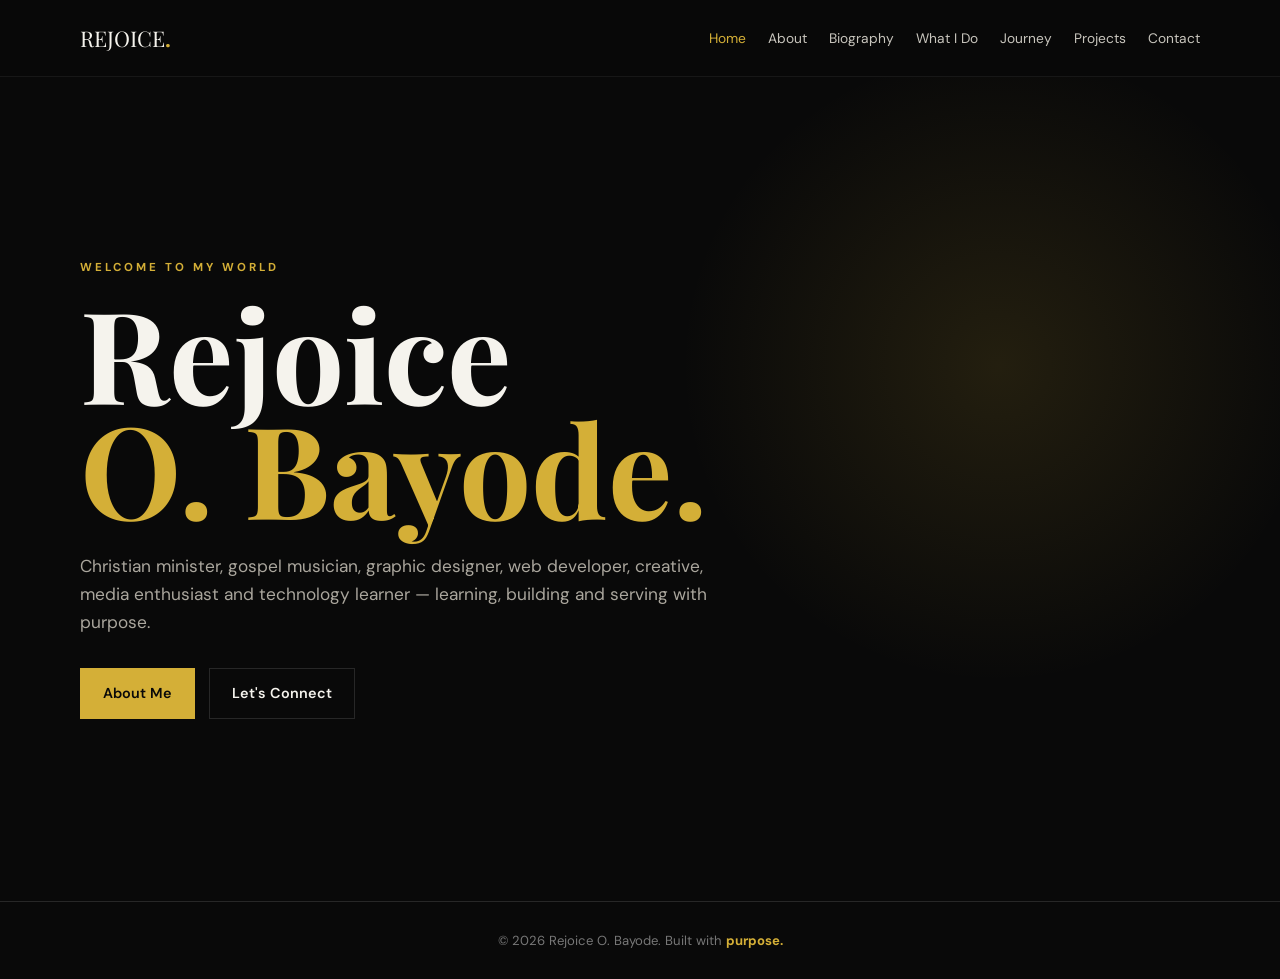
==== index.html @ e8a0b681 "Make homepage navigation use separate pages" ====
<!DOCTYPE html>
<html lang="en"><head><meta charset="UTF-8"><meta name="viewport" content="width=device-width,initial-scale=1.0"><meta name="description" content="Official personal website of Rejoice O. Bayode."><title>Rejoice O. Bayode | Home</title><link rel="preconnect" href="https://fonts.googleapis.com"><link rel="preconnect" href="https://fonts.gstatic.com" crossorigin><link href="https://fonts.googleapis.com/css2?family=DM+Sans:wght@400;500;600;700&family=Playfair+Display:wght@600;700&display=swap" rel="stylesheet"><link rel="stylesheet" href="style.css"></head><body>
<header><div class="wrap"><nav><a class="logo" href="index.html">REJOICE<b>.</b></a><ul class="links"><li><a class="active" href="index.html">Home</a></li><li><a href="about.html">About</a></li><li><a href="biography.html">Biography</a></li><li><a href="work.html">What I Do</a></li><li><a href="journey.html">Journey</a></li><li><a href="projects.html">Projects</a></li><li><a href="contact.html">Contact</a></li></ul></nav></div></header>
<main><section class="hero"><div class="wrap"><div class="eyebrow">Welcome to my world</div><h1>Rejoice<br><span>O. Bayode.</span></h1><p>Christian minister, gospel musician, graphic designer, web developer, creative, media enthusiast and technology learner — learning, building and serving with purpose.</p><div class="actions"><a class="btn primary" href="about.html">About Me</a><a class="btn" href="contact.html">Let's Connect</a></div></div></section></main><footer>© 2026 Rejoice O. Bayode. Built with <b>purpose.</b></footer></body></html>
---- style.css ----
:root{--bg:#090909;--surface:#111;--text:#f5f3ed;--muted:#aaa69d;--gold:#d4af37;--line:#272727}*{box-sizing:border-box;margin:0;padding:0}html{scroll-behavior:smooth}body{font-family:'DM Sans',sans-serif;background:var(--bg);color:var(--text);line-height:1.6}a{text-decoration:none;color:inherit}.wrap{width:min(1120px,90%);margin:auto}header{position:sticky;top:0;z-index:20;background:rgba(9,9,9,.92);backdrop-filter:blur(14px);border-bottom:1px solid rgba(255,255,255,.06)}nav{min-height:76px;display:flex;align-items:center;justify-content:space-between;gap:20px}.logo{font-family:'Playfair Display',serif;font-size:1.35rem}.logo b{color:var(--gold)}.links{display:flex;gap:22px;list-style:none;flex-wrap:wrap;justify-content:flex-end}.links a{color:#c8c5bd;font-size:.86rem}.links a:hover,.links .active{color:var(--gold)}section{padding:95px 0}.hero{min-height:calc(100vh - 76px);display:flex;align-items:center;background:radial-gradient(circle at 78% 35%,rgba(212,175,55,.13),transparent 28%)}.eyebrow,.label{color:var(--gold);text-transform:uppercase;letter-spacing:3px;font-size:.72rem;font-weight:700}.hero h1{font-family:'Playfair Display',serif;font-size:clamp(4rem,10vw,8.2rem);line-height:.9;max-width:850px;margin:18px 0 28px}.hero h1 span{color:var(--gold)}.hero p{max-width:650px;color:var(--muted);font-size:1.08rem;margin-bottom:32px}.actions{display:flex;gap:14px;flex-wrap:wrap}.btn{padding:13px 22px;border:1px solid var(--line);display:inline-block;font-weight:600;font-size:.9rem}.primary{background:var(--gold);color:#090909;border-color:var(--gold)}.btn:hover{transform:translateY(-2px)}.page-hero{padding:100px 0 70px;background:radial-gradient(circle at 80% 30%,rgba(212,175,55,.12),transparent 30%)}.page-hero h1,.title{font-family:'Playfair Display',serif;font-size:clamp(2.8rem,6vw,5rem);line-height:1.05;margin-top:10px}.intro{max-width:650px;color:var(--muted);margin-top:18px}.about,.bio{display:grid;grid-template-columns:1fr 1.2fr;gap:70px}.about-copy,.bio-text{color:#b7b3aa;font-size:1.04rem}.about-copy p,.bio-text p{margin-bottom:18px}.signature,.quote{font-family:'Playfair Display',serif;font-size:1.5rem;color:var(--gold);margin-top:30px}.quote{border-left:2px solid var(--gold);padding-left:20px}.bio-card{border:1px solid var(--line);background:var(--surface);padding:32px}.bio-card h3{font-family:'Playfair Display',serif;font-size:1.6rem;margin-bottom:18px}.facts{display:grid;gap:12px}.fact{border-top:1px solid var(--line);padding-top:12px;display:flex;justify-content:space-between;gap:15px;font-size:.9rem}.fact span:first-child{color:var(--gold)}.grid{display:grid;grid-template-columns:repeat(3,1fr);gap:16px}.card{background:var(--surface);border:1px solid var(--line);padding:28px;min-height:230px;transition:.3s}.card:hover,.project:hover{border-color:var(--gold);transform:translateY(-5px)}.num{color:var(--gold);font-size:.75rem}.card h3{font-family:'Playfair Display',serif;font-size:1.35rem;margin:52px 0 10px}.card p,.project p{color:var(--muted);font-size:.9rem}.design-strip{margin-top:22px;padding:24px 28px;border:1px solid var(--line);background:#151515;display:flex;align-items:center;justify-content:space-between;gap:20px}.design-strip strong{font-family:'Playfair Display',serif;font-size:1.25rem}.design-strip span{color:var(--muted);font-size:.9rem}.projects{display:grid;grid-template-columns:repeat(2,1fr);gap:18px}.project{min-height:280px;padding:30px;background:linear-gradient(145deg,#171717,#0e0e0e);border:1px solid var(--line);display:flex;flex-direction:column;justify-content:end;transition:.3s}.project small{color:var(--gold);text-transform:uppercase;letter-spacing:2px}.project h3{font-family:'Playfair Display',serif;font-size:2rem;margin-top:8px}.journey{display:grid;grid-template-columns:repeat(3,1fr);gap:16px}.step{border-left:2px solid var(--gold);padding:4px 0 4px 22px}.step small{color:var(--gold);letter-spacing:2px;text-transform:uppercase}.step h3{font-family:'Playfair Display',serif;margin:8px 0}.step p{color:var(--muted);font-size:.9rem}.contact{text-align:center;background:var(--surface)}.contact p{max-width:600px;margin:15px auto 30px;color:var(--muted)}footer{border-top:1px solid var(--line);padding:28px 0;text-align:center;color:#777;font-size:.82rem}footer b{color:var(--gold)}@media(max-width:850px){.links{gap:14px}.about,.bio{grid-template-columns:1fr;gap:35px}.grid,.journey{grid-template-columns:1fr 1fr}.section-head{display:block}}@media(max-width:600px){nav{align-items:flex-start;flex-direction:column;padding:18px 0}.links{justify-content:flex-start}.hero h1{font-size:3.7rem}.grid,.projects,.journey{grid-template-columns:1fr}.design-strip{display:block}.design-strip span{display:block;margin-top:8px}.fact{display:block}.fact span{display:block}}
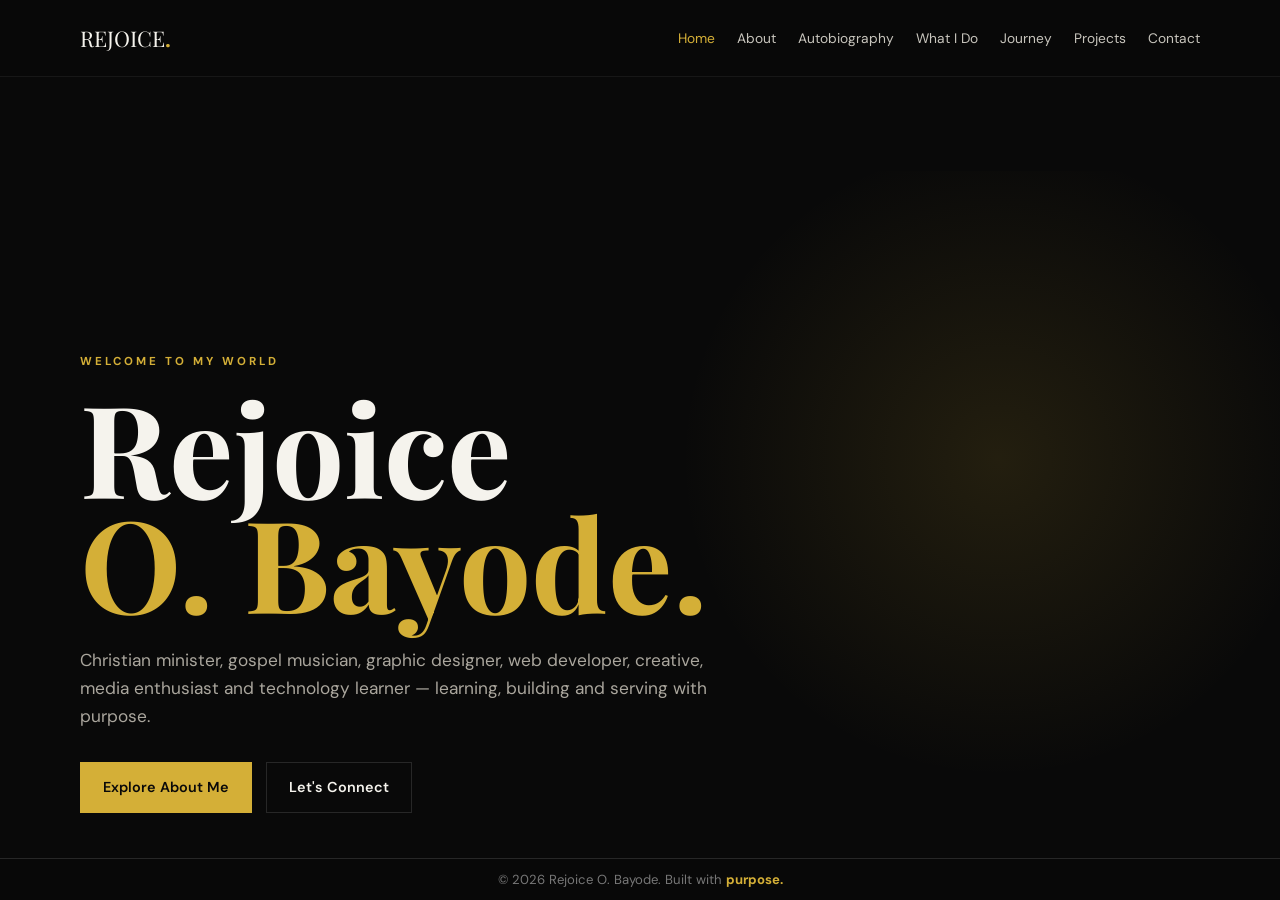
==== commit aeee4f27: "Create tabbed single-page navigation with one visible section at a time" ====
--- a/index.html
+++ b/index.html
@@ -1,4 +1,29 @@
 <!DOCTYPE html>
-<html lang="en"><head><meta charset="UTF-8"><meta name="viewport" content="width=device-width,initial-scale=1.0"><meta name="description" content="Official personal website of Rejoice O. Bayode."><title>Rejoice O. Bayode | Home</title><link rel="preconnect" href="https://fonts.googleapis.com"><link rel="preconnect" href="https://fonts.gstatic.com" crossorigin><link href="https://fonts.googleapis.com/css2?family=DM+Sans:wght@400;500;600;700&family=Playfair+Display:wght@600;700&display=swap" rel="stylesheet"><link rel="stylesheet" href="style.css"></head><body>
-<header><div class="wrap"><nav><a class="logo" href="index.html">REJOICE<b>.</b></a><ul class="links"><li><a class="active" href="index.html">Home</a></li><li><a href="about.html">About</a></li><li><a href="biography.html">Biography</a></li><li><a href="work.html">What I Do</a></li><li><a href="journey.html">Journey</a></li><li><a href="projects.html">Projects</a></li><li><a href="contact.html">Contact</a></li></ul></nav></div></header>
-<main><section class="hero"><div class="wrap"><div class="eyebrow">Welcome to my world</div><h1>Rejoice<br><span>O. Bayode.</span></h1><p>Christian minister, gospel musician, graphic designer, web developer, creative, media enthusiast and technology learner — learning, building and serving with purpose.</p><div class="actions"><a class="btn primary" href="about.html">About Me</a><a class="btn" href="contact.html">Let's Connect</a></div></div></section></main><footer>© 2026 Rejoice O. Bayode. Built with <b>purpose.</b></footer></body></html>+<html lang="en">
+<head>
+<meta charset="UTF-8"><meta name="viewport" content="width=device-width,initial-scale=1.0"><meta name="description" content="Official personal website of Rejoice O. Bayode."><title>Rejoice O. Bayode | Official Website</title>
+<link rel="preconnect" href="https://fonts.googleapis.com"><link rel="preconnect" href="https://fonts.gstatic.com" crossorigin><link href="https://fonts.googleapis.com/css2?family=DM+Sans:wght@400;500;600;700&family=Playfair+Display:wght@600;700&display=swap" rel="stylesheet"><link rel="stylesheet" href="style.css">
+<style>
+html,body{height:100%;overflow:hidden}header{position:fixed!important;top:0;left:0;right:0;z-index:20}main{height:100vh;padding-top:76px;overflow:hidden}.panel{height:100%;overflow-y:auto;display:none}.panel.active{display:block}.panel>section{min-height:calc(100vh - 76px);display:flex;align-items:center}.links a{cursor:pointer}.mobile-note{display:none}
+@media(max-width:850px){.links{overflow-x:auto;flex-wrap:nowrap;justify-content:flex-start;width:100%;padding-bottom:4px}main{padding-top:112px}.panel>section{min-height:calc(100vh - 112px)}.mobile-note{display:block}}
+</style>
+</head>
+<body>
+<header><div class="wrap"><nav><a class="logo" href="#home" data-tab="home">REJOICE<b>.</b></a><ul class="links"><li><a class="active" href="#home" data-tab="home">Home</a></li><li><a href="#about" data-tab="about">About</a></li><li><a href="#biography" data-tab="biography">Autobiography</a></li><li><a href="#work" data-tab="work">What I Do</a></li><li><a href="#journey" data-tab="journey">Journey</a></li><li><a href="#projects" data-tab="projects">Projects</a></li><li><a href="#contact" data-tab="contact">Contact</a></li></ul></nav></div></header>
+<main>
+<section class="panel active" id="home"><section class="hero"><div class="wrap"><div class="eyebrow">Welcome to my world</div><h1>Rejoice<br><span>O. Bayode.</span></h1><p>Christian minister, gospel musician, graphic designer, web developer, creative, media enthusiast and technology learner — learning, building and serving with purpose.</p><div class="actions"><a class="btn primary" href="#about" data-tab="about">Explore About Me</a><a class="btn" href="#contact" data-tab="contact">Let's Connect</a></div></div></section></section>
+<section class="panel" id="about"><section><div class="wrap"><div class="section-head"><div><div class="label">About Me</div><h2 class="title">Faith. Creativity.<br>Purpose.</h2></div><p class="intro">A personal space where my journey, work, ministry and ideas come together.</p></div><div class="about"><div></div><div class="about-copy"><p>I am Rejoice O. Bayode, a young Christian creative passionate about music, ministry, graphic design, media and technology.</p><p>My journey is shaped by faith, curiosity and a desire to develop my gifts while serving people and building meaningful things.</p><p>I enjoy creating, learning new digital skills, designing visual materials, working on music projects, developing websites and using media to communicate ideas.</p><div class="signature">Rejoice O. Bayode</div></div></div></div></section></section>
+<section class="panel" id="biography"><section><div class="wrap"><div class="section-head"><div><div class="label">Autobiography</div><h2 class="title">The story behind<br>Rejoice O. Bayode.</h2></div><p class="intro">A personal story of faith, education, creativity, music and technology.</p></div><div class="bio"><aside class="bio-card"><h3>A few facts</h3><div class="facts"><div class="fact"><span>Born</span><span>18 July, 2***</span></div><div class="fact"><span>Home</span><span>Akure, Ondo State</span></div><div class="fact"><span>Primary</span><span>Cedak Nursery & Primary School</span></div><div class="fact"><span>Secondary</span><span>Unique Heritage College</span></div><div class="fact"><span>Church</span><span>Jesus Family Church</span></div><div class="fact"><span>Music</span><span>Gospel Artist</span></div><div class="fact"><span>Creative</span><span>Graphic & Digital Technology</span></div><div class="fact"><span>Next of Kin</span><span>Bayode Peace</span></div></div></aside><div class="bio-text"><p>I was born on the <strong>18th of July, 2***</strong>, into the family of <strong>Pastor and Pastor (Mrs.) M. Adedayo Bayode</strong> in <strong>Akure, Ondo State, Nigeria</strong>.</p><p>My educational journey began at <strong>Cedak Nursery and Primary School</strong>. I later attended <strong>Alakunre Comprehensive High School</strong>. During my secondary-school journey, I left Alakunre at SS2 and continued my education at <strong>Unique Heritage College</strong>, starting from SS1. I did not repeat a class; rather, I continued my secondary education through a change of school. I graduated from secondary school in <strong>July 2026</strong>, and I am now building my education toward the next level.</p><p>My faith is an important part of who I am. I worship at <strong>Jesus Family Church</strong>, where my father is the founder. I am also one of the church workers and serve in different areas of the church. My Christian faith, service and desire to grow spiritually continue to shape my life.</p><p>I am a <strong>Gospel Artist</strong> and the founder and coordinator of the <strong>Rejoice Gospel Band</strong>. Music is one of the ways I express myself and serve God. What started as an idea has grown into a gospel music band that is continuing to move forward, with the vision of ministering through music with excellence and passion.</p><p>Beyond music and ministry, I have a strong interest in <strong>technology and digital creativity</strong>. I am developing my skills in graphic design, website development, app development and other areas of graphics and digital technology. I enjoy exploring new tools, building projects and learning by doing.</p><p>I would describe myself as a <strong>tech bro, creative and learner</strong> — someone who enjoys discovering how things work and turning ideas into something real.</p><p>I do not consider my journey complete. I am still learning, growing and discovering the different ways I can use my gifts, education, creativity, technology, music and faith to make an impact.</p><div class="quote">“This is only the beginning of my story.”</div></div></div></div></section></section>
+<section class="panel" id="work"><section><div class="wrap"><div class="label">What I Do</div><h2 class="title">A few things<br>I care about.</h2><div class="grid" style="margin-top:42px"><article class="card"><div class="num">01</div><h3>Ministry</h3><p>Serving through worship, prayer, the Word and youth-focused Christian ministry.</p></article><article class="card"><div class="num">02</div><h3>Music</h3><p>Gospel music, worship and praise through the Rejoice Gospel Band and personal music projects.</p></article><article class="card"><div class="num">03</div><h3>Web Projects</h3><p>Building websites and experimenting with online presence, search visibility and digital identity.</p></article><article class="card"><div class="num">04</div><h3>Graphic Design</h3><p>Creating flyers, visual identities, layouts and digital graphics while developing practical design skills.</p></article><article class="card"><div class="num">05</div><h3>Creative Design</h3><p>Exploring creative concepts, visual communication and ideas that turn messages into engaging designs.</p></article><article class="card"><div class="num">06</div><h3>Technology</h3><p>Learning computing, web development, GitHub and digital technology while building real projects.</p></article><article class="card"><div class="num">07</div><h3>Media</h3><p>Creating and editing visual and digital media for ministry, music and personal creative projects.</p></article><article class="card"><div class="num">08</div><h3>Youth Work</h3><p>Supporting youth gatherings, prayer meetings, Bible-focused fellowships and Christian community projects.</p></article><article class="card"><div class="num">09</div><h3>Learning</h3><p>Growing through practical projects and developing skills across music, design, ministry and technology.</p></article></div></div></section></section>
+<section class="panel" id="journey"><section><div class="wrap"><div class="section-head"><div><div class="label">My Journey</div><h2 class="title">Still becoming.</h2></div><p class="intro">Every project is part of a bigger journey of learning, faith and growth.</p></div><div class="journey"><div class="step"><small>Faith & Ministry</small><h3>Serving with purpose</h3><p>Growing through worship, prayer, youth ministry and Christian fellowship.</p></div><div class="step"><small>Music</small><h3>Building a sound</h3><p>Developing gospel music projects and coordinating the Rejoice Gospel Band.</p></div><div class="step"><small>Graphic Design</small><h3>Learning to create</h3><p>Developing practical skills in graphic design, branding, flyers and visual communication.</p></div><div class="step"><small>Technology</small><h3>Building online</h3><p>Learning web development and using GitHub to turn ideas into live websites.</p></div><div class="step"><small>Future</small><h3>Keep growing</h3><p>Continuing to learn, create, serve and discover where these gifts can lead.</p></div><div class="step"><small>Vision</small><h3>Make an impact</h3><p>Using creativity, technology, music and faith to create meaningful work.</p></div></div></div></section></section>
+<section class="panel" id="projects"><section><div class="wrap"><div class="section-head"><div><div class="label">Selected Work</div><h2 class="title">Things I'm<br>building.</h2></div><p class="intro">Projects that represent my growth across music, media, design and technology.</p></div><div class="projects"><a class="project" href="https://bayoderejoice3-rgb.github.io/rejoice-gospel-band/" target="_blank"><small>Music Ministry</small><h3>Rejoice Gospel Band</h3></a><div class="project"><small>Web Development</small><h3>Personal Website</h3></div><div class="project"><small>Graphic Design</small><h3>Creative Designs</h3></div><div class="project"><small>Media</small><h3>Lord Rejoice Media</h3></div></div></div></section></section>
+<section class="panel" id="contact"><section class="contact"><div class="wrap"><div class="label">Contact</div><h2 class="title">Let's connect.</h2><p>For collaborations, ministry opportunities, creative projects and other enquiries.</p><a class="btn primary" href="https://wa.me/2348126848648" target="_blank" rel="noopener">Message Me on WhatsApp</a></div></section></section>
+</main>
+<footer style="position:fixed;bottom:0;left:0;right:0;background:rgba(9,9,9,.9);padding:10px;text-align:center;z-index:15">© 2026 Rejoice O. Bayode. Built with <b>purpose.</b></footer>
+<script>
+const tabs=document.querySelectorAll('[data-tab]');const panels=document.querySelectorAll('.panel');
+function showTab(id){panels.forEach(p=>p.classList.toggle('active',p.id===id));tabs.forEach(t=>t.classList.toggle('active',t.dataset.tab===id));const active=document.getElementById(id);if(active)active.scrollTop=0;history.replaceState(null,'','#'+id)}
+tabs.forEach(t=>t.addEventListener('click',e=>{e.preventDefault();showTab(t.dataset.tab)}));
+const initial=location.hash.replace('#','');showTab(document.getElementById(initial)?initial:'home');
+</script>
+</body></html>
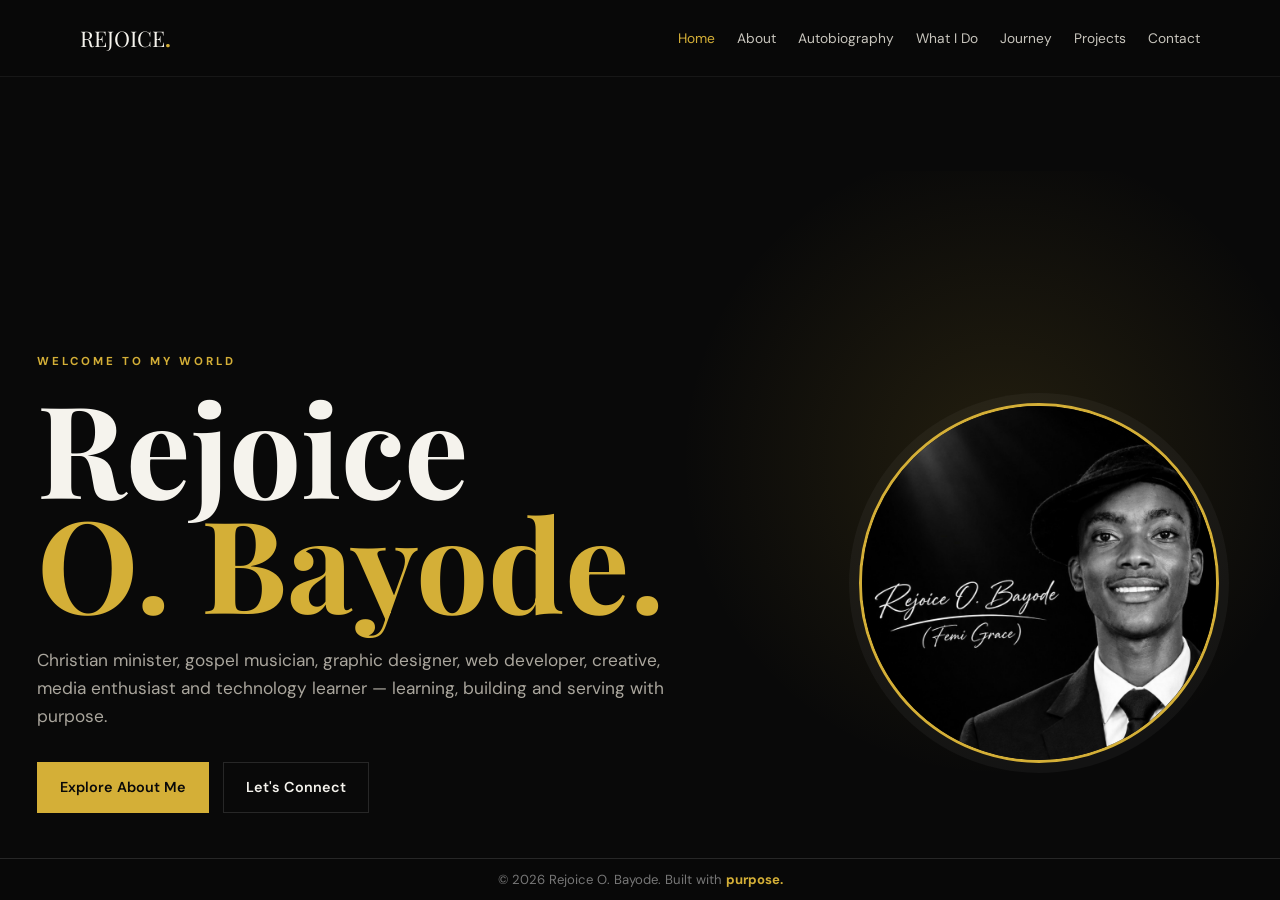
==== commit c1de4d67: "Add profile picture to home page" ====
--- a/index.html
+++ b/index.html
@@ -1,29 +1 @@
-<!DOCTYPE html>
-<html lang="en">
-<head>
-<meta charset="UTF-8"><meta name="viewport" content="width=device-width,initial-scale=1.0"><meta name="description" content="Official personal website of Rejoice O. Bayode."><title>Rejoice O. Bayode | Official Website</title>
-<link rel="preconnect" href="https://fonts.googleapis.com"><link rel="preconnect" href="https://fonts.gstatic.com" crossorigin><link href="https://fonts.googleapis.com/css2?family=DM+Sans:wght@400;500;600;700&family=Playfair+Display:wght@600;700&display=swap" rel="stylesheet"><link rel="stylesheet" href="style.css">
-<style>
-html,body{height:100%;overflow:hidden}header{position:fixed!important;top:0;left:0;right:0;z-index:20}main{height:100vh;padding-top:76px;overflow:hidden}.panel{height:100%;overflow-y:auto;display:none}.panel.active{display:block}.panel>section{min-height:calc(100vh - 76px);display:flex;align-items:center}.links a{cursor:pointer}.mobile-note{display:none}
-@media(max-width:850px){.links{overflow-x:auto;flex-wrap:nowrap;justify-content:flex-start;width:100%;padding-bottom:4px}main{padding-top:112px}.panel>section{min-height:calc(100vh - 112px)}.mobile-note{display:block}}
-</style>
-</head>
-<body>
-<header><div class="wrap"><nav><a class="logo" href="#home" data-tab="home">REJOICE<b>.</b></a><ul class="links"><li><a class="active" href="#home" data-tab="home">Home</a></li><li><a href="#about" data-tab="about">About</a></li><li><a href="#biography" data-tab="biography">Autobiography</a></li><li><a href="#work" data-tab="work">What I Do</a></li><li><a href="#journey" data-tab="journey">Journey</a></li><li><a href="#projects" data-tab="projects">Projects</a></li><li><a href="#contact" data-tab="contact">Contact</a></li></ul></nav></div></header>
-<main>
-<section class="panel active" id="home"><section class="hero"><div class="wrap"><div class="eyebrow">Welcome to my world</div><h1>Rejoice<br><span>O. Bayode.</span></h1><p>Christian minister, gospel musician, graphic designer, web developer, creative, media enthusiast and technology learner — learning, building and serving with purpose.</p><div class="actions"><a class="btn primary" href="#about" data-tab="about">Explore About Me</a><a class="btn" href="#contact" data-tab="contact">Let's Connect</a></div></div></section></section>
-<section class="panel" id="about"><section><div class="wrap"><div class="section-head"><div><div class="label">About Me</div><h2 class="title">Faith. Creativity.<br>Purpose.</h2></div><p class="intro">A personal space where my journey, work, ministry and ideas come together.</p></div><div class="about"><div></div><div class="about-copy"><p>I am Rejoice O. Bayode, a young Christian creative passionate about music, ministry, graphic design, media and technology.</p><p>My journey is shaped by faith, curiosity and a desire to develop my gifts while serving people and building meaningful things.</p><p>I enjoy creating, learning new digital skills, designing visual materials, working on music projects, developing websites and using media to communicate ideas.</p><div class="signature">Rejoice O. Bayode</div></div></div></div></section></section>
-<section class="panel" id="biography"><section><div class="wrap"><div class="section-head"><div><div class="label">Autobiography</div><h2 class="title">The story behind<br>Rejoice O. Bayode.</h2></div><p class="intro">A personal story of faith, education, creativity, music and technology.</p></div><div class="bio"><aside class="bio-card"><h3>A few facts</h3><div class="facts"><div class="fact"><span>Born</span><span>18 July, 2***</span></div><div class="fact"><span>Home</span><span>Akure, Ondo State</span></div><div class="fact"><span>Primary</span><span>Cedak Nursery & Primary School</span></div><div class="fact"><span>Secondary</span><span>Unique Heritage College</span></div><div class="fact"><span>Church</span><span>Jesus Family Church</span></div><div class="fact"><span>Music</span><span>Gospel Artist</span></div><div class="fact"><span>Creative</span><span>Graphic & Digital Technology</span></div><div class="fact"><span>Next of Kin</span><span>Bayode Peace</span></div></div></aside><div class="bio-text"><p>I was born on the <strong>18th of July, 2***</strong>, into the family of <strong>Pastor and Pastor (Mrs.) M. Adedayo Bayode</strong> in <strong>Akure, Ondo State, Nigeria</strong>.</p><p>My educational journey began at <strong>Cedak Nursery and Primary School</strong>. I later attended <strong>Alakunre Comprehensive High School</strong>. During my secondary-school journey, I left Alakunre at SS2 and continued my education at <strong>Unique Heritage College</strong>, starting from SS1. I did not repeat a class; rather, I continued my secondary education through a change of school. I graduated from secondary school in <strong>July 2026</strong>, and I am now building my education toward the next level.</p><p>My faith is an important part of who I am. I worship at <strong>Jesus Family Church</strong>, where my father is the founder. I am also one of the church workers and serve in different areas of the church. My Christian faith, service and desire to grow spiritually continue to shape my life.</p><p>I am a <strong>Gospel Artist</strong> and the founder and coordinator of the <strong>Rejoice Gospel Band</strong>. Music is one of the ways I express myself and serve God. What started as an idea has grown into a gospel music band that is continuing to move forward, with the vision of ministering through music with excellence and passion.</p><p>Beyond music and ministry, I have a strong interest in <strong>technology and digital creativity</strong>. I am developing my skills in graphic design, website development, app development and other areas of graphics and digital technology. I enjoy exploring new tools, building projects and learning by doing.</p><p>I would describe myself as a <strong>tech bro, creative and learner</strong> — someone who enjoys discovering how things work and turning ideas into something real.</p><p>I do not consider my journey complete. I am still learning, growing and discovering the different ways I can use my gifts, education, creativity, technology, music and faith to make an impact.</p><div class="quote">“This is only the beginning of my story.”</div></div></div></div></section></section>
-<section class="panel" id="work"><section><div class="wrap"><div class="label">What I Do</div><h2 class="title">A few things<br>I care about.</h2><div class="grid" style="margin-top:42px"><article class="card"><div class="num">01</div><h3>Ministry</h3><p>Serving through worship, prayer, the Word and youth-focused Christian ministry.</p></article><article class="card"><div class="num">02</div><h3>Music</h3><p>Gospel music, worship and praise through the Rejoice Gospel Band and personal music projects.</p></article><article class="card"><div class="num">03</div><h3>Web Projects</h3><p>Building websites and experimenting with online presence, search visibility and digital identity.</p></article><article class="card"><div class="num">04</div><h3>Graphic Design</h3><p>Creating flyers, visual identities, layouts and digital graphics while developing practical design skills.</p></article><article class="card"><div class="num">05</div><h3>Creative Design</h3><p>Exploring creative concepts, visual communication and ideas that turn messages into engaging designs.</p></article><article class="card"><div class="num">06</div><h3>Technology</h3><p>Learning computing, web development, GitHub and digital technology while building real projects.</p></article><article class="card"><div class="num">07</div><h3>Media</h3><p>Creating and editing visual and digital media for ministry, music and personal creative projects.</p></article><article class="card"><div class="num">08</div><h3>Youth Work</h3><p>Supporting youth gatherings, prayer meetings, Bible-focused fellowships and Christian community projects.</p></article><article class="card"><div class="num">09</div><h3>Learning</h3><p>Growing through practical projects and developing skills across music, design, ministry and technology.</p></article></div></div></section></section>
-<section class="panel" id="journey"><section><div class="wrap"><div class="section-head"><div><div class="label">My Journey</div><h2 class="title">Still becoming.</h2></div><p class="intro">Every project is part of a bigger journey of learning, faith and growth.</p></div><div class="journey"><div class="step"><small>Faith & Ministry</small><h3>Serving with purpose</h3><p>Growing through worship, prayer, youth ministry and Christian fellowship.</p></div><div class="step"><small>Music</small><h3>Building a sound</h3><p>Developing gospel music projects and coordinating the Rejoice Gospel Band.</p></div><div class="step"><small>Graphic Design</small><h3>Learning to create</h3><p>Developing practical skills in graphic design, branding, flyers and visual communication.</p></div><div class="step"><small>Technology</small><h3>Building online</h3><p>Learning web development and using GitHub to turn ideas into live websites.</p></div><div class="step"><small>Future</small><h3>Keep growing</h3><p>Continuing to learn, create, serve and discover where these gifts can lead.</p></div><div class="step"><small>Vision</small><h3>Make an impact</h3><p>Using creativity, technology, music and faith to create meaningful work.</p></div></div></div></section></section>
-<section class="panel" id="projects"><section><div class="wrap"><div class="section-head"><div><div class="label">Selected Work</div><h2 class="title">Things I'm<br>building.</h2></div><p class="intro">Projects that represent my growth across music, media, design and technology.</p></div><div class="projects"><a class="project" href="https://bayoderejoice3-rgb.github.io/rejoice-gospel-band/" target="_blank"><small>Music Ministry</small><h3>Rejoice Gospel Band</h3></a><div class="project"><small>Web Development</small><h3>Personal Website</h3></div><div class="project"><small>Graphic Design</small><h3>Creative Designs</h3></div><div class="project"><small>Media</small><h3>Lord Rejoice Media</h3></div></div></div></section></section>
-<section class="panel" id="contact"><section class="contact"><div class="wrap"><div class="label">Contact</div><h2 class="title">Let's connect.</h2><p>For collaborations, ministry opportunities, creative projects and other enquiries.</p><a class="btn primary" href="https://wa.me/2348126848648" target="_blank" rel="noopener">Message Me on WhatsApp</a></div></section></section>
-</main>
-<footer style="position:fixed;bottom:0;left:0;right:0;background:rgba(9,9,9,.9);padding:10px;text-align:center;z-index:15">© 2026 Rejoice O. Bayode. Built with <b>purpose.</b></footer>
-<script>
-const tabs=document.querySelectorAll('[data-tab]');const panels=document.querySelectorAll('.panel');
-function showTab(id){panels.forEach(p=>p.classList.toggle('active',p.id===id));tabs.forEach(t=>t.classList.toggle('active',t.dataset.tab===id));const active=document.getElementById(id);if(active)active.scrollTop=0;history.replaceState(null,'','#'+id)}
-tabs.forEach(t=>t.addEventListener('click',e=>{e.preventDefault();showTab(t.dataset.tab)}));
-const initial=location.hash.replace('#','');showTab(document.getElementById(initial)?initial:'home');
-</script>
-</body></html>+<!DOCTYPE html><html lang="en"><head><meta charset="UTF-8"><meta name="viewport" content="width=device-width,initial-scale=1.0"><meta name="description" content="Official personal website of Rejoice O. Bayode."><meta property="og:type" content="website"><meta property="og:title" content="Rejoice O. Bayode | Official Website"><meta property="og:description" content="Christian minister, Gospel Artist, graphic designer, web developer, creative and technology learner."><meta property="og:image" content="https://raw.githubusercontent.com/bayoderejoice3-rgb/rejoice-personal-website/main/rejoice-profile-square.jpg"><meta property="og:image:alt" content="Rejoice O. Bayode — Femi Grace"><meta property="og:url" content="https://bayoderejoice3-rgb.github.io/rejoice-personal-website/"><meta name="twitter:card" content="summary_large_image"><meta name="twitter:title" content="Rejoice O. Bayode | Official Website"><meta name="twitter:description" content="Christian minister, Gospel Artist, graphic designer, web developer, creative and technology learner."><meta name="twitter:image" content="https://raw.githubusercontent.com/bayoderejoice3-rgb/rejoice-personal-website/main/rejoice-profile-square.jpg"><title>Rejoice O. Bayode | Official Website</title><link rel="preconnect" href="https://fonts.googleapis.com"><link rel="preconnect" href="https://fonts.gstatic.com" crossorigin><link href="https://fonts.googleapis.com/css2?family=DM+Sans:wght@400;500;600;700&family=Playfair+Display:wght@600;700&display=swap" rel="stylesheet"><link rel="stylesheet" href="style.css"><style>html,body{height:100%;overflow:hidden}header{position:fixed!important;top:0;left:0;right:0;z-index:20}main{height:100vh;padding-top:76px;overflow:hidden}.panel{height:100%;overflow-y:auto;display:none}.panel.active{display:block}.panel>section{min-height:calc(100vh - 76px);display:flex;align-items:center}.links a{cursor:pointer}.home-hero{display:grid!important;grid-template-columns:minmax(0,1.15fr) minmax(280px,.75fr);gap:60px;align-items:center}.home-photo{width:min(360px,80vw);aspect-ratio:1;border-radius:50%;object-fit:cover;border:3px solid var(--gold);box-shadow:0 0 0 10px rgba(255,255,255,.04);justify-self:center}.work-row{display:flex;align-items:center;gap:14px;overflow-x:auto;white-space:nowrap;padding:18px 0 12px;scrollbar-width:none}.work-row::-webkit-scrollbar{display:none}.work-item{display:inline-flex;align-items:center;gap:10px;flex:0 0 auto;padding:15px 22px;border:1px solid var(--line);background:var(--surface);font-family:'Playfair Display',serif;font-size:1.05rem;transition:.25s}.work-item:hover{border-color:var(--gold);transform:translateY(-3px)}.work-item .work-num{color:var(--gold);font:700 .7rem 'DM Sans',sans-serif;letter-spacing:1px}.nicknames{margin-top:25px;border-top:1px solid var(--line);padding-top:20px}.nicknames h4{font-family:'Playfair Display',serif;font-size:1.15rem;margin-bottom:14px}.nickname{display:flex;justify-content:space-between;gap:20px;border-bottom:1px solid var(--line);padding:11px 0;color:var(--muted);font-size:.9rem}.nickname span:first-child{color:var(--gold)}@media(max-width:850px){.links{overflow-x:auto;flex-wrap:nowrap;justify-content:flex-start;width:100%;padding-bottom:4px}main{padding-top:112px}.panel>section{min-height:calc(100vh - 112px)}.home-hero{grid-template-columns:1fr;gap:25px;text-align:center}.home-photo{width:min(260px,65vw);order:-1}.actions{justify-content:center}.work-row{gap:10px}.work-item{padding:13px 17px;font-size:.95rem}.nickname{display:block}.nickname span{display:block}.nickname span:last-child{margin-top:3px}}</style></head><body><header><div class="wrap"><nav><a class="logo" href="#home" data-tab="home">REJOICE<b>.</b></a><ul class="links"><li><a class="active" href="#home" data-tab="home">Home</a></li><li><a href="#about" data-tab="about">About</a></li><li><a href="#biography" data-tab="biography">Autobiography</a></li><li><a href="#work" data-tab="work">What I Do</a></li><li><a href="#journey" data-tab="journey">Journey</a></li><li><a href="#projects" data-tab="projects">Projects</a></li><li><a href="#contact" data-tab="contact">Contact</a></li></ul></nav></div></header><main><section class="panel active" id="home"><section class="hero home-hero"><div class="wrap"><div class="eyebrow">Welcome to my world</div><h1>Rejoice<br><span>O. Bayode.</span></h1><p>Christian minister, gospel musician, graphic designer, web developer, creative, media enthusiast and technology learner — learning, building and serving with purpose.</p><div class="actions"><a class="btn primary" href="#about" data-tab="about">Explore About Me</a><a class="btn" href="#contact" data-tab="contact">Let's Connect</a></div></div><img class="home-photo" src="rejoice-profile-square.jpg" alt="Rejoice O. Bayode — Femi Grace"></section></section><section class="panel" id="about"><section><div class="wrap"><div class="section-head"><div><div class="label">About Me</div><h2 class="title">Faith. Creativity.<br>Purpose.</h2></div><p class="intro">A personal space where my journey, work, ministry and ideas come together.</p></div><div class="about"><div></div><div class="about-copy"><p>I am Rejoice O. Bayode, a young Christian creative passionate about music, ministry, graphic design, media and technology.</p><p>My journey is shaped by faith, curiosity and a desire to develop my gifts while serving people and building meaningful things.</p><p>I enjoy creating, learning new digital skills, designing visual materials, working on music projects, developing websites and using media to communicate ideas.</p><div class="signature">Rejoice O. Bayode</div></div></div></div></section></section><section class="panel" id="biography"><section><div class="wrap"><div class="section-head"><div><div class="label">Autobiography</div><h2 class="title">The story behind<br>Rejoice O. Bayode.</h2></div><p class="intro">A personal story of faith, education, creativity, music and technology.</p></div><div class="bio"><aside class="bio-card"><h3>A few facts</h3><div class="facts"><div class="fact"><span>Born</span><span>18 July, 2***</span></div><div class="fact"><span>Home</span><span>Akure, Ondo State</span></div><div class="fact"><span>Primary</span><span>Cedak Nursery & Primary School</span></div><div class="fact"><span>Secondary</span><span>Unique Heritage College</span></div><div class="fact"><span>Church</span><span>Jesus Family Church</span></div><div class="fact"><span>Music</span><span>Gospel Artist</span></div><div class="fact"><span>Creative</span><span>Graphic & Digital Technology</span></div><div class="fact"><span>Next of Kin</span><span>Bayode Peace</span></div></div><div class="nicknames"><h4>Names I Am Known By</h4><div class="nickname"><span>Life Nickname</span><span>Lord Rejoice</span></div><div class="nickname"><span>Christian Nickname</span><span>Femi Grace</span></div><div class="nickname"><span>Name Abbreviation</span><span>B.R.O</span></div></div></aside><div class="bio-text"><p>I was born on the <strong>18th of July, 2***</strong>, into the family of <strong>Pastor and Pastor (Mrs.) M. Adedayo Bayode</strong> in <strong>Akure, Ondo State, Nigeria</strong>.</p><p>My educational journey began at <strong>Cedak Nursery and Primary School</strong>. I later attended <strong>Alakunre Comprehensive High School</strong>. During my secondary-school journey, I left Alakunre at SS2 and continued my education at <strong>Unique Heritage College</strong>, starting from SS1. I did not repeat a class; rather, I continued my secondary education through a change of school. I graduated from secondary school in <strong>July 2026</strong>, and I am now building my education toward the next level.</p><p>My faith is an important part of who I am. I worship at <strong>Jesus Family Church</strong>, where my father is the founder. I am also one of the church workers and serve in different areas of the church. My Christian faith, service and desire to grow spiritually continue to shape my life.</p><p>I am a <strong>Gospel Artist</strong> and the founder and coordinator of the <strong>Rejoice Gospel Band</strong>. Music is one of the ways I express myself and serve God. What started as an idea has grown into a gospel music band that is continuing to move forward, with the vision of ministering through music with excellence and passion.</p><p>Beyond music and ministry, I have a strong interest in <strong>technology and digital creativity</strong>. I am developing my skills in graphic design, website development, app development and other areas of graphics and digital technology. I enjoy exploring new tools, building projects and learning by doing.</p><p>I would describe myself as a <strong>tech bro, creative and learner</strong> — someone who enjoys discovering how things work and turning ideas into something real.</p><p>I do not consider my journey complete. I am still learning, growing and discovering the different ways I can use my gifts, education, creativity, technology, music and faith to make an impact.</p><div class="quote">“This is only the beginning of my story.”</div></div></div></div></section></section><section class="panel" id="work"><section><div class="wrap"><div class="label">What I Do</div><h2 class="title">A few things<br>I care about.</h2><div class="work-row" aria-label="What I do"><div class="work-item"><span class="work-num">01</span>Ministry</div><div class="work-item"><span class="work-num">02</span>Music</div><div class="work-item"><span class="work-num">03</span>Web Projects</div><div class="work-item"><span class="work-num">04</span>Graphic Design</div><div class="work-item"><span class="work-num">05</span>Creative Design</div><div class="work-item"><span class="work-num">06</span>Technology</div><div class="work-item"><span class="work-num">07</span>Media</div><div class="work-item"><span class="work-num">08</span>Youth Work</div><div class="work-item"><span class="work-num">09</span>Learning</div></div></div></section></section><section class="panel" id="journey"><section><div class="wrap"><div class="section-head"><div><div class="label">My Journey</div><h2 class="title">Still becoming.</h2></div><p class="intro">Every project is part of a bigger journey of learning, faith and growth.</p></div><div class="journey"><div class="step"><small>Faith & Ministry</small><h3>Serving with purpose</h3><p>Growing through worship, prayer, youth ministry and Christian fellowship.</p></div><div class="step"><small>Music</small><h3>Building a sound</h3><p>Developing gospel music projects and coordinating the Rejoice Gospel Band.</p></div><div class="step"><small>Graphic Design</small><h3>Learning to create</h3><p>Developing practical skills in graphic design, branding, flyers and visual communication.</p></div><div class="step"><small>Technology</small><h3>Building online</h3><p>Learning web development and using GitHub to turn ideas into live websites.</p></div><div class="step"><small>Future</small><h3>Keep growing</h3><p>Continuing to learn, create, serve and discover where these gifts can lead.</p></div><div class="step"><small>Vision</small><h3>Make an impact</h3><p>Using creativity, technology, music and faith to create meaningful work.</p></div></div></div></section></section><section class="panel" id="projects"><section><div class="wrap"><div class="section-head"><div><div class="label">Selected Work</div><h2 class="title">Things I'm<br>building.</h2></div><p class="intro">Projects that represent my growth across music, media, design and technology.</p></div><div class="projects"><a class="project" href="https://bayoderejoice3-rgb.github.io/rejoice-gospel-band/" target="_blank"><small>Music Ministry</small><h3>Rejoice Gospel Band</h3></a><div class="project"><small>Web Development</small><h3>Personal Website</h3></div><div class="project"><small>Graphic Design</small><h3>Creative Designs</h3></div><div class="project"><small>Media</small><h3>Lord Rejoice Media</h3></div></div></div></section></section><section class="panel" id="contact"><section class="contact"><div class="wrap"><div class="label">Contact</div><h2 class="title">Let's connect.</h2><p>For collaborations, ministry opportunities, creative projects and other enquiries.</p><a class="btn primary" href="https://wa.me/2348126848648" target="_blank" rel="noopener">Message Me on WhatsApp</a></div></section></section></main><footer style="position:fixed;bottom:0;left:0;right:0;background:rgba(9,9,9,.9);padding:10px;text-align:center;z-index:15">© 2026 Rejoice O. Bayode. Built with <b>purpose.</b></footer><script>const tabs=document.querySelectorAll('[data-tab]');const panels=document.querySelectorAll('.panel');function showTab(id){panels.forEach(p=>p.classList.toggle('active',p.id===id));tabs.forEach(t=>t.classList.toggle('active',t.dataset.tab===id));const active=document.getElementById(id);if(active)active.scrollTop=0;history.replaceState(null,'','#'+id)}tabs.forEach(t=>t.addEventListener('click',e=>{e.preventDefault();showTab(t.dataset.tab)}));const initial=location.hash.replace('#','');showTab(document.getElementById(initial)?initial:'home');</script></body></html>
